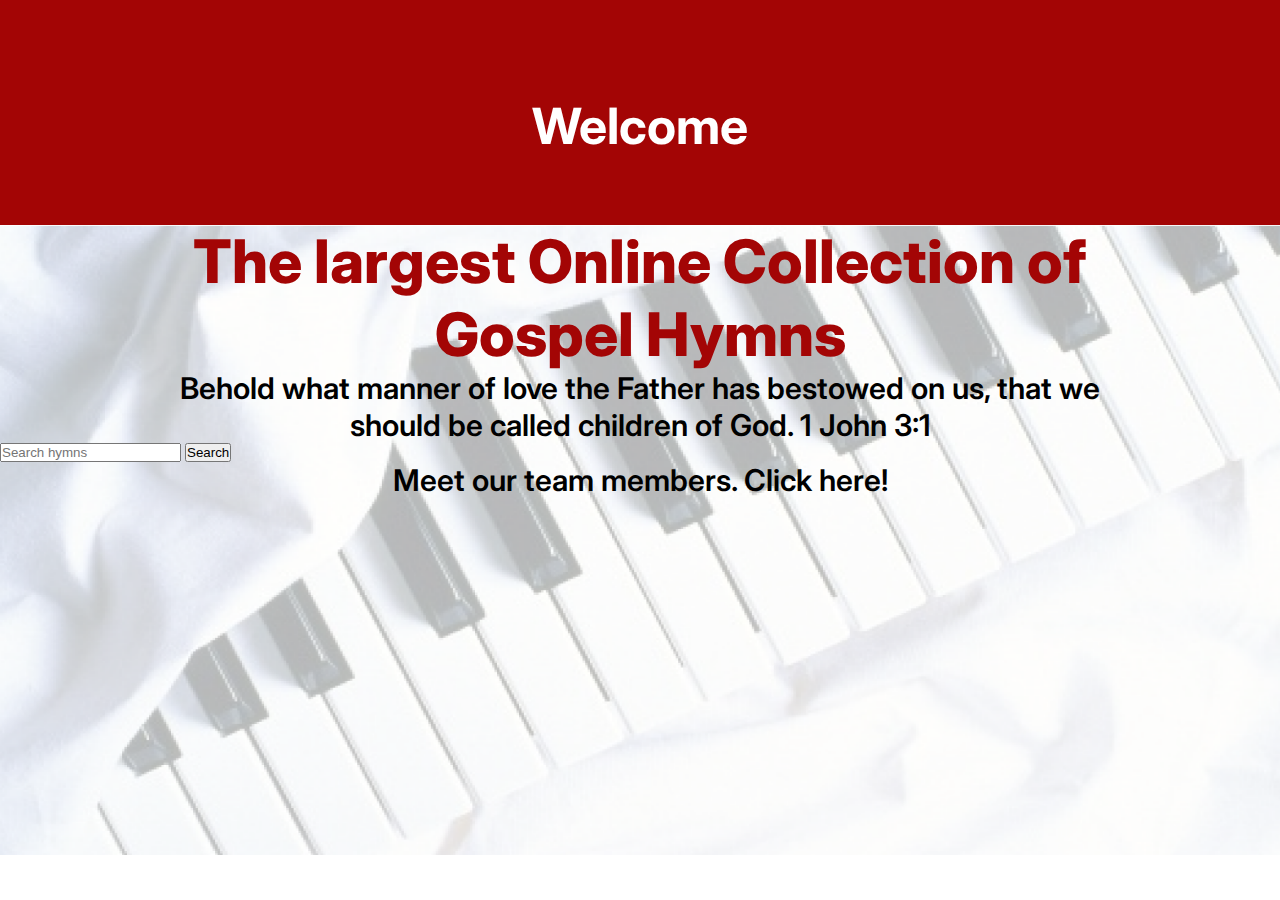
==== index.html @ 556bd021 "first commit" ====
<!DOCTYPE html>
<html lang="en">
<head>
    <meta charset="UTF-8">
    <meta name="viewport" content="width=device-width, initial-scale=1.0">
    <title>Document</title>
    <link rel="stylesheet" href="style.css">
    <link rel="preconnect" href="https://fonts.googleapis.com">
    <link rel="preconnect" href="https://fonts.gstatic.com" crossorigin>
    <link href="https://fonts.googleapis.com/css2?family=Inter:ital,opsz,wght@0,14..32,100..900;1,14..32,100..900&display=swap" rel="stylesheet">
</head>
<body>
    <nav>
        <h4>Welcome</h4>
    </nav>
    <main>
       <h4>The largest Online Collection of Gospel Hymns</h4>
       <p>
            Behold what manner of love the Father has
            bestowed on us, that we should be called
            children of God. <span> 1 John 3:1</span>
        </p>
        <form action="">
            <input type="text" placeholder="Search hymns">
            <button class="search-btn">Search</button>
        </form>

        <div>
            <p>Meet our team members. <span>Click here!</span></p>
        </div>
    </main>
</body>
</html>
---- style.css ----
*{
    margin: 0;
    padding: 0;
    box-sizing: border-box;
}
:root{
    --primary-color : #A30505:
}
nav{
   height: 25vh;
   width: 100vw;
   color:white;
   background-color: #A30505;
   padding-top: 6rem;
   

}
nav h4{
    font-family: Inter;
    font-size: 50px;
    font-weight: 700;
    line-height: 60.51px;
    text-align: center;
    
}
main{
    background-image: url(images/piano\ 1.png);
    background-size: contain;
    background-repeat: no-repeat;
    background-position: center;
    background-size: 100% 100%;
    width: 100vw;
    height: 70vh;
}
main h4{
    font-family: Inter;
    font-size: 60px;
    font-weight: 800;
    line-height: 72.61px;
    text-align: center;
   color: #A30505;
   width: 70%;
   margin: auto;
}
main p{
    font-family: Inter;
    font-size: 30px;
    font-weight: 600;
    line-height: 36.31px;
    text-align: center;
    width: 75%;
    margin: auto;
}
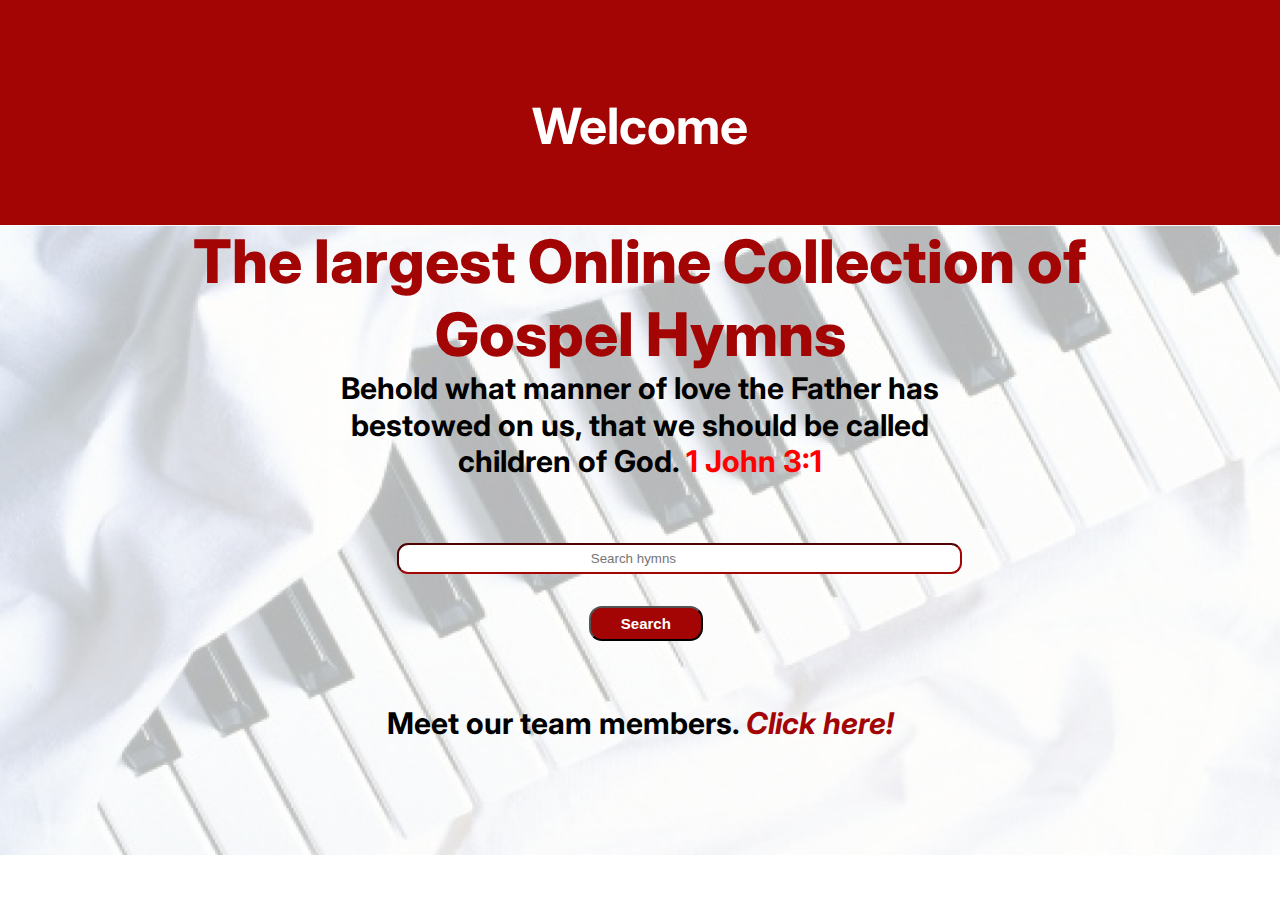
==== commit e5d7b1d5: "first commit" ====
--- a/index.html
+++ b/index.html
@@ -16,17 +16,17 @@
     <main>
        <h4>The largest Online Collection of Gospel Hymns</h4>
        <p>
-            Behold what manner of love the Father has
-            bestowed on us, that we should be called
+            Behold what manner of love the Father has <br>
+            bestowed on us, that we should be called <br>
             children of God. <span> 1 John 3:1</span>
         </p>
         <form action="">
-            <input type="text" placeholder="Search hymns">
+            <input type="text" placeholder="Search hymns"> <br>
             <button class="search-btn">Search</button>
         </form>
 
         <div>
-            <p>Meet our team members. <span>Click here!</span></p>
+            <p>Meet our team members. <span><a href="team.html">Click here!</a></span></p>
         </div>
     </main>
 </body>
--- a/style.css
+++ b/style.css
@@ -45,9 +45,38 @@
 main p{
     font-family: Inter;
     font-size: 30px;
-    font-weight: 600;
+    font-weight: bolder;
     line-height: 36.31px;
     text-align: center;
     width: 75%;
     margin: auto;
-}+}
+main span {
+    color: red;
+}
+
+input {
+    margin-left: 31%;
+    margin-top: 4rem;
+    padding: 6px 12rem;
+    border-radius: 11px;
+    border-color:#A30505;
+}
+button {
+    padding: 7px 30px;
+    background-color:#A30505 ;
+    color: white;
+    margin-left: 46%;
+    margin-top: 2rem;
+    border-radius: 13px;
+    font-size: 15px;
+    font-weight: bolder;
+}
+div, p {
+    margin-top: 4rem;
+}
+a {
+    font-style: italic;
+    color: #A30505;
+    text-decoration: none;
+}
